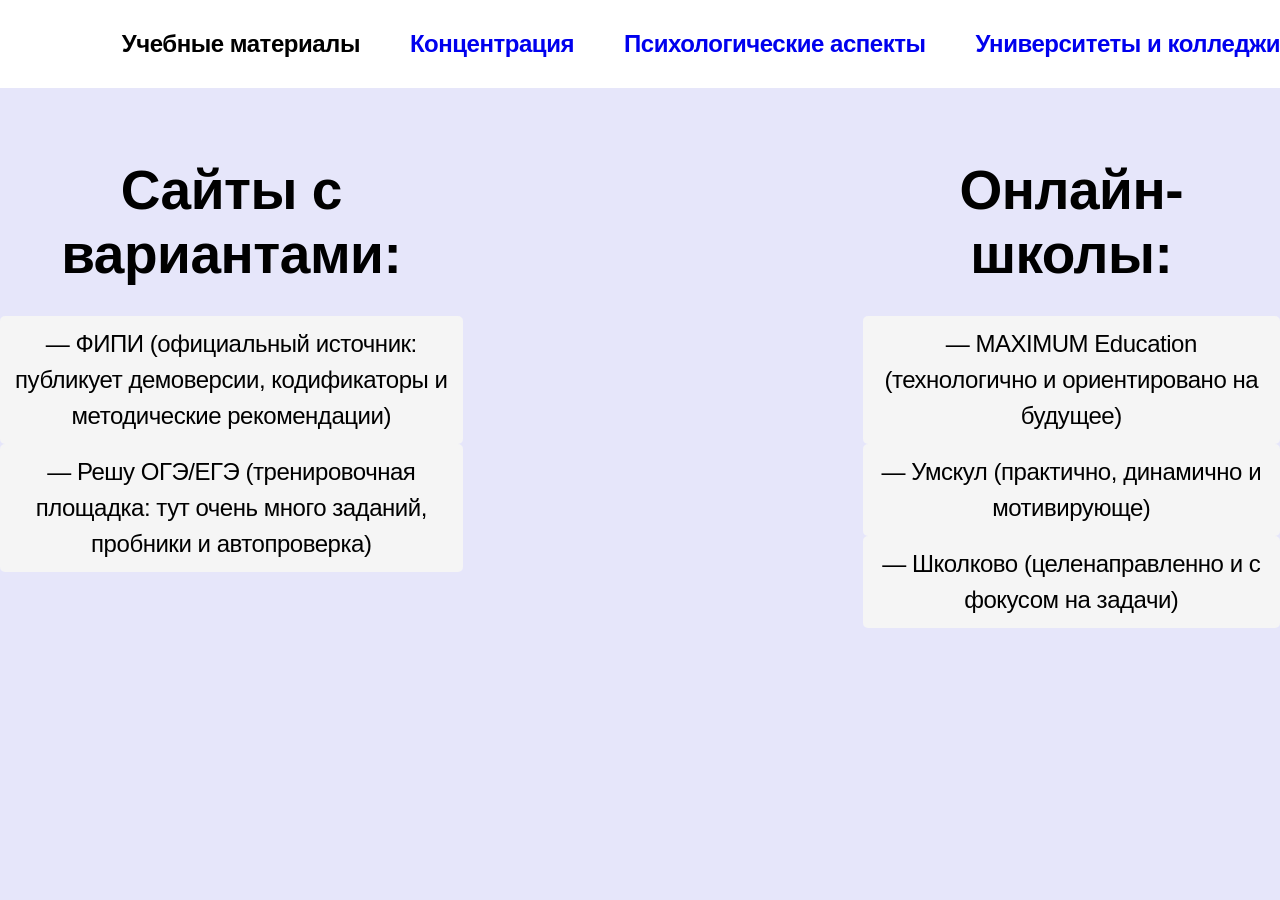
==== page2.html @ 8f02bd32 "Add files via upload" ====
<!DOCTYPE html>
<html lang="ru">
<head>
    <title>Учебные материалы</title>
    <link rel="stylesheet" href="style2.css">
    <link href="https://fonts.googleapis.com/css2?family=Ubuntu:ital,wght@0,300;0,400;0,500;0,700;1,300;1,400;1,500;1,700&display=swap">
</head>
<body>
    <header class="HEADER">
        <div class="HEADER__container">
            <nav class="HEADER__nav">
                <a class="ss" href="MAIN.html">Назад</a>
                <ul class="HEADER__list">
                    <li class="HEADER__list-item">
                        <a class="HEADER__list-link">Учебные материалы</a>
                    </li>
                    <li class="HEADER__list-item">
                        <a class="HEADER__list-link" href="page3.html">Концентрация</a>
                    </li>
                    <li class="HEADER__list-item">
                        <a class="HEADER__list-link" href="page4.html">Психологические аспекты</a>
                    </li>
                    <li class="HEADER__list-item">
                        <a class="HEADER__list-link" href="page5.html">Университеты и колледжи</a>
                    </li>
                </ul>
            </nav>
        </div>
    </header>
    <main>
        <section class="COLUMNS" style="text-align: center;">
            <div class="columns-container">
                <div class="columns">
                    <h1 class="title">Сайты с вариантами:</h1>
                    <p><a class="PARAG" href="https://fipi.ru/ege/otkrytyy-bank-zadaniy-ege" target="_blank">— ФИПИ (официальный источник: публикует демоверсии, кодификаторы и методические рекомендации)</a></p>
                    <p><a class="PARAG" href="https://ege.sdamgia.ru/" target="_blank">— Решу ОГЭ/ЕГЭ (тренировочная площадка: тут очень много заданий, пробники и автопроверка)</a></p>
                </div>
                <div class="columns">
                    <h2 class="title">Онлайн-школы:</h2>
                    <p><a class="PARAG" href="https://maximumtest.ru/" target="_blank">— MAXIMUM Education (технологично и ориентировано на будущее)</a></p>
                    <p><a class="PARAG" href="https://umschool.net/" target="_blank">— Умскул (практично, динамично и мотивирующе)</a></p>
                    <p><a class="PARAG" href="https://3.shkolkovo.online/" target="_blank">— Школково (целенаправленно и с фокусом на задачи)</a></p>
                </div>
                <img class="image" src="images/на-Photoroom.png" width="470" alt="">
                <img class="image2" src="images/ба-Photoroom.png" width="400" alt="">
                <img class="image3" src="images/ха-Photoroom.png" width="500" alt="">
            </div>
        </section>
    </main>
</body>
</html>
---- style2.css ----
:root {
    --dark: #000000;
}

*{
    margin: 0;
    padding: 0;
}

body{
    font-family: "Ubuntu", sans-serif;
    background-color: #E6E6FA;
}

.HEADER {
    padding-block: 30px;
    background-color: white;
}

.HEADER__container {
    max-width: 1300px;
    margin-inline: auto;
}

.HEADER__nav {
    display: flex;
    justify-content: space-between;
    align-items: center;
}

.ss {
    margin-left: -250px;
    font-weight: 700;
    font-size: 24px;
    letter-spacing: -0.47px;
}

.HEADER__list {
    display: flex;
    gap: 50px;
    list-style: none;
}

ul {
    list-style: none;
}
.HEADER__list-item {
    font-weight: 900;
    font-size: 24px;
    letter-spacing: -0.47px;
    color: var(--dark);
}

a {
    text-decoration: none;
}

.COLUMNS {
    padding-block: 70px;
    max-width: 1500px;
    margin-inline: auto;
}

.columns-container {
    display: flex; 
    gap: 400px;
    position: relative;
}

.title {
    max-width: 1000px;
    margin-inline: auto;
    font-weight: 700;
    font-size: 55px;
    letter-spacing: -0.47px;
    margin-bottom: 30px;
}

.PARAG {
    display: inline-block;
    flex: 1;
    padding: 10px;
    background-color: #f5f5f5; 
    border-radius: 5px;
    list-style: none;
    max-width: 500px;
    margin-inline: auto;
    font-weight: 500;
    font-size: 24px;
    letter-spacing: -0.47px;
    color: var(--dark);
    line-height: 1.5;
    transition: color 0.3s ease;

}

.PARAG:hover{
    color: #6A5ACD;
}
.image {
    position: absolute;
    top: 350px;
    left: -200px;
}

.image2 {
    position: absolute;
    top: 290px;
    left: 1250px;
}

.image3 {
    position: absolute;
    top: 370px;
    left: 500px;
}
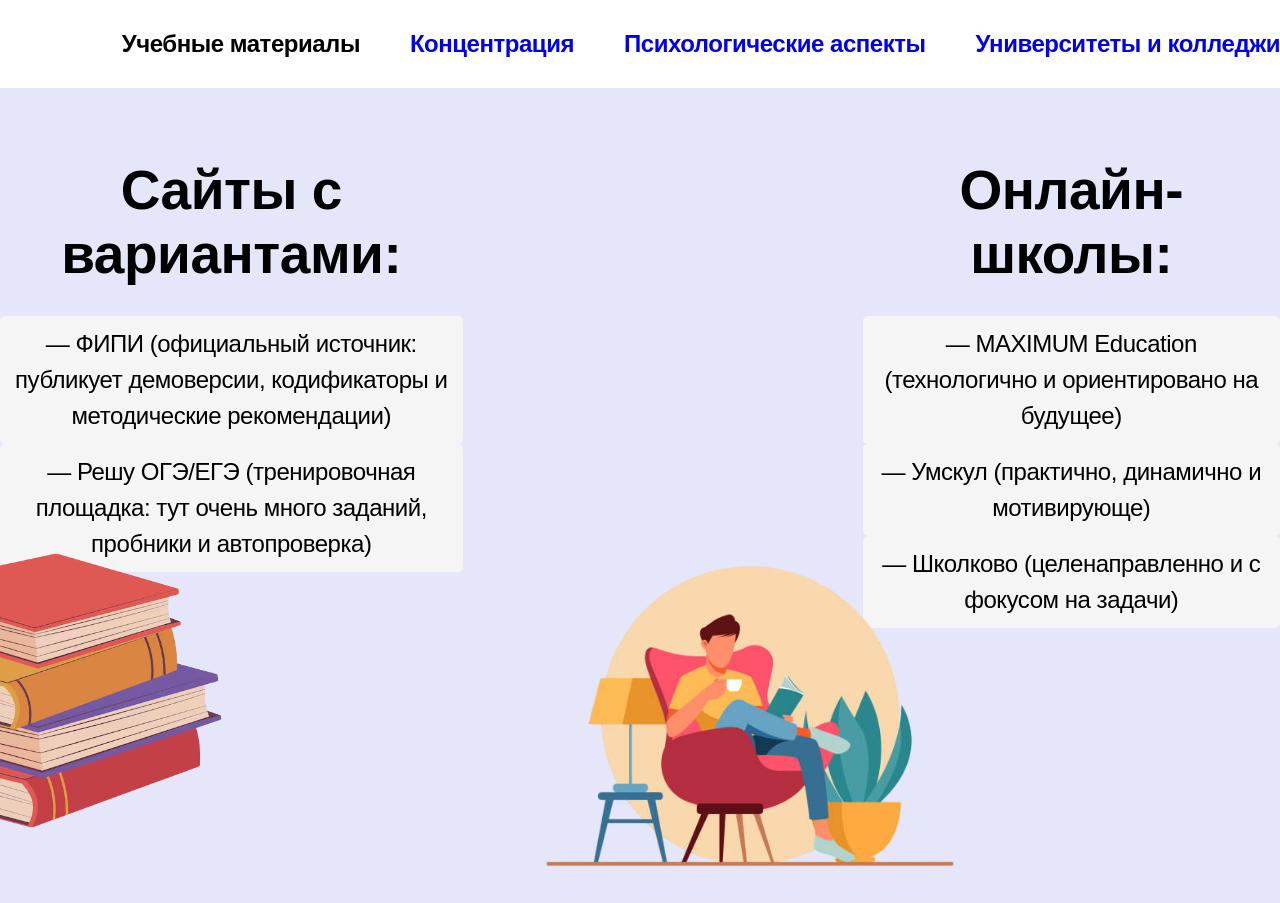
==== commit 9af75a3a: "Add files via upload" ====
--- a/page2.html
+++ b/page2.html
@@ -9,7 +9,7 @@
     <header class="HEADER">
         <div class="HEADER__container">
             <nav class="HEADER__nav">
-                <a class="ss" href="MAIN.html">Назад</a>
+                <a class="ss" href="index.html">Назад</a>
                 <ul class="HEADER__list">
                     <li class="HEADER__list-item">
                         <a class="HEADER__list-link">Учебные материалы</a>
